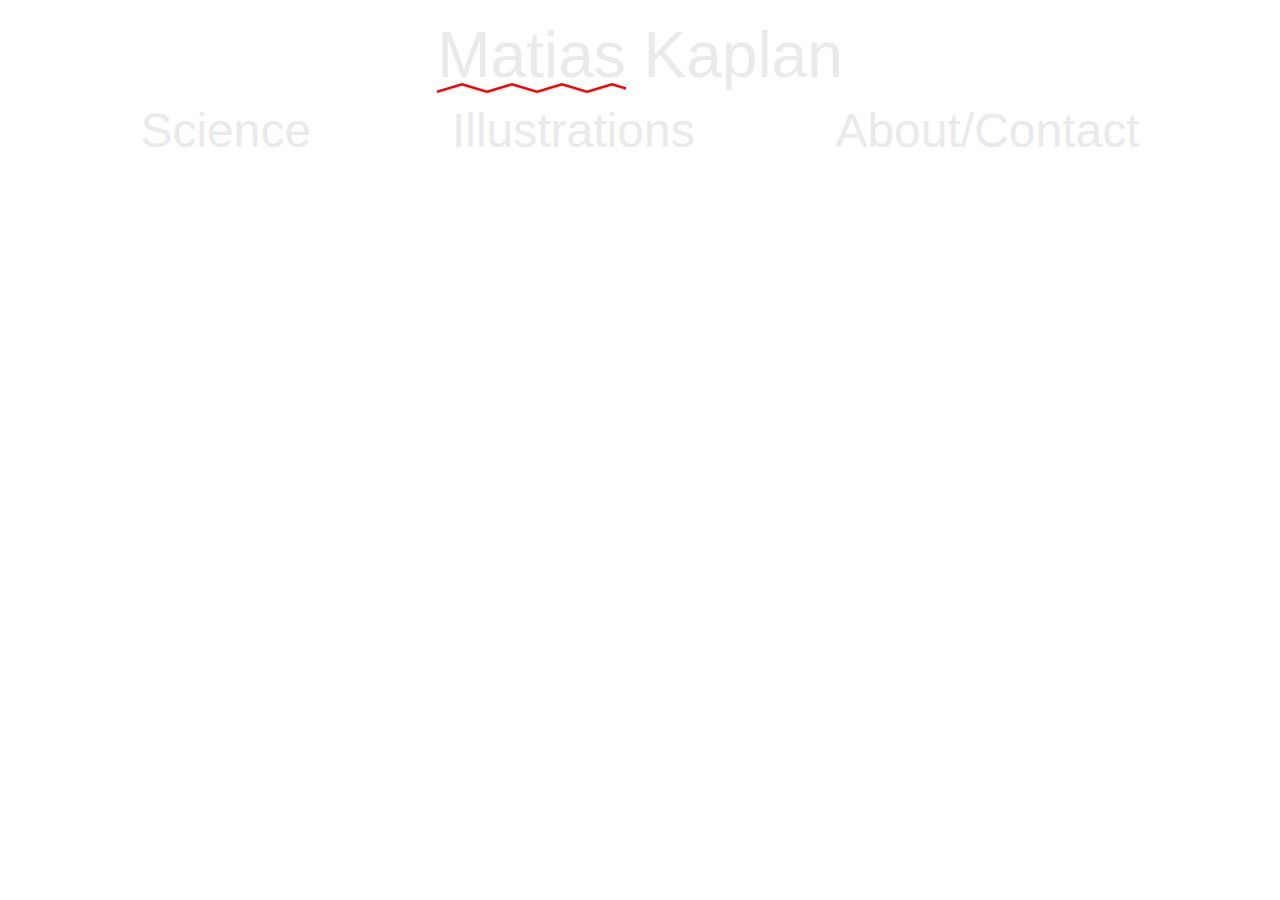
==== index.html @ 00e9eff0 "changed index" ====
<!DOCTYPE html>
<html lang="en">
<head>
  <title>Matias Kaplan</title>
  <meta charset="utf-8">
  <!-- Set up bootstrap -->
  <meta name="viewport" content="width=device-width, initial-scale=1">
  <link rel="stylesheet" href="https://maxcdn.bootstrapcdn.com/bootstrap/3.3.7/css/bootstrap.min.css">
  <script src="https://ajax.googleapis.com/ajax/libs/jquery/3.2.0/jquery.min.js"></script>
  <script src="https://maxcdn.bootstrapcdn.com/bootstrap/3.3.7/js/bootstrap.min.js"></script>
	<link rel="stylesheet" href="style.css" type="text/css" media="all">

</head>
<body>

<!-- Title -->
<div id="header" class="container-fluid bg-1 text-center">
  <h1><span class = "titleWobble"> Matias</span> Kaplan</h1>
</div>

<div class="container">
  <ul id="tabs" class="nav nav-pills nav-justified red">
    <li><a data-toggle="pill" href="#science">Science</a></li>
    <li><a data-toggle="pill" href="#illustration">Illustrations</a></li>
    <li><a data-toggle="pill" href="#about">About/Contact</a></li>
  </ul>


  <div id="contentBox" class="tab-content fluid content">
    <div id="about" class="tab-pane fade">
      <h2>About</h2>
      <p>I am a PhD student in the<a href="http://smolkelab.weebly.com"> Smolke lab</a> within the Stanford University Bioengineering department.</p>
      <p>My interests are synthetic biology, RNA, equity and justice.</p>
      <p>I helped cofound <a href="https://scienceactioncommittee.org">Science Action Committee</a> to organize scientists around political issues</p>
			<p>Email me at mtskpln @ gmail.com or follow me <a href="https://twitter.com/mtskpln">@mtskpln</a> on twitter</p>
    </div>
    <div id="science" class="tab-pane fade">
      <h2>Science</h2>
      <p>I work on ribozymes to better understand how RNA sequence affects function.</p>
			<p>I once made an <a href="https://amino-emoji.glitch.me">emoji translator</a> based off this <a href="https://twitter.com/JacobPhD/status/899082652690427905">tweet.</a></p>
      <p>Previously I worked on the structure and dynamics of Cas9 and AAV</p>
    </div>
    <div id="illustration" class="tab-pane fade">
      <h2>Illustrations</h2>
      <p>Structural biology allows us to view the molecular world of biology. These illustrations are created using structures found on the <a href="http://www.rcsb.org/pdb/home/home.do">Protein Data Bank.</a></p>
      <div class="container-fluid bg-3 text-center">
            <div class="row">
              <div class="col-sm-4">
                <h3>Translating Ribosome</h3>
                <img class="img-responsive-rounded" style="width:100%" src="ribosome.png" alt="ribosome">
              </div>
              <div class="col-sm-4">
                <h3>Hammerhead Ribozyme</h3>
                <img class="img-responsive-rounded" style="width:100%" src="HHRz.gif" alt="hammerhead ribozyme">
              </div>
              <div class="col-sm-4">
                <h3><em>S. pyogenes<em> Cas9</h3>
                <img class="img-responsive-rounded" style="width:100%" src="cas9.png" alt="Cas9">
              </div>
            </div>
          </div>
			<!-- <div class="container">
			  <img class="img-responsive-rounded" src="ribosome.png" alt="ribosome" width="480" height="270">
			</div> -->
    </div>
  </div>

</body>
</html>
---- style.css ----
ul {
    padding: 0;
		font-size: 3em;
		font-family: sans-serif;
		font: courier;
}

h1 {
  margin-bottom: 2rem;
	font-size: 4em;
	font-family: sans-serif;
  color: #eaeaea;
}

h2 {
  margin-bottom: 1em;
}

/*Behavior of pill navigation*/
.nav-pills > li.active > a, .nav-pills > li.active > a:focus {
    color: #f0e68c;
       background-color: transparent;
   		text-decoration: none;
   }

.nav-pills > li.active > a:hover {
   background-color: transparent;
   color: black;
}

.nav-pills > li > a:hover {
   background-color: transparent;
   color: black;
}

.nav-pills a{
  color: #eaeaea;
}

/*Wiggle underneath links*/
#contentBox a:hover
  {
        background-image: url("data:image/svg+xml;charset=utf8,%3Csvg id='Squiggle-svg' xmlns='http://www.w3.org/2000/svg' xmlns:xlink='http://www.w3.org/1999/xlink' xmlns:ev='http://www.w3.org/2001/xml-events' viewBox='0 0 20 4'%3E%3Cstyle type='text/css'%3E.st0{animation:shift .3s linear infinite;}@keyframes shift {from {transform:translateX(0);}to {transform:translateX(-100%);}}%3C/style%3E%3Cpath fill='none' stroke='%23F00' stroke-width='1' class='st0' d='M0,3.5 c 0,0,10,-3,10,-3 s 0,0,10,3 c 0,0,10,-3,10,-3 s 0,0,10,3'/%3E%3C/svg%3E");
        background-position: 0 90%;
        background-size: auto .4em;
        background-repeat: repeat-x;
        padding-bottom: 4px;
        text-decoration: none;
}

/*wiggles below name*/
span.titleWobble{
	background-image: url("data:image/svg+xml;charset=utf8,%3Csvg id='Squiggle-svg' xmlns='http://www.w3.org/2000/svg' xmlns:xlink='http://www.w3.org/1999/xlink' xmlns:ev='http://www.w3.org/2001/xml-events' viewBox='0 0 20 4'%3E%3Cstyle type='text/css'%3E}%3C/style%3E%3Cpath fill='none' stroke='%23F00' stroke-width='1' class='st0' d='M0,3.5 c 0,0,10,-3,10,-3 s 0,0,10,3 c 0,0,10,-3,10,-3 s 0,0,10,3'/%3E%3C/svg%3E");
	background-position: 0 1em;
	background-size: auto 10px;
	background-repeat: repeat-x;
	padding-bottom: .1em;
	text-decoration: none;
}

#contentBox{
  background-color: white;
}

#about{
  padding:2em;
}

#illustration{
  padding:2em;
}

#science{
  padding:2em;
}

#tabs{
  height: 2em;
}


html, body {
    margin: 0px;
    padding: 0px;
}
html {
    width:100%;
    height: 100%;
}

body{
  line-height: 1.4em;
  font-size: 16px;
  background: linear-gradient(42deg, #4dd8f4, #nv
    );
  background-size: 400% 400%;
  -webkit-animation: AnimationName 10s ease infinite;
  -moz-animation: AnimationName 10s ease infinite;
  animation: AnimationName 10s ease infinite;
}
@-webkit-keyframes AnimationName {
    0%{background-position:97% 0%}
    50%{background-position:4% 50%}
    100%{background-position:97% 0%}
}
@-moz-keyframes AnimationName {
    0%{background-position:97% 0%}
    50%{background-position:4% 50%}
    100%{background-position:97% 0%}
}
@keyframes AnimationName {
    0%{background-position:97% 0%}
    50%{background-position:4% 50%}
    100%{background-position:97% 0%}
}
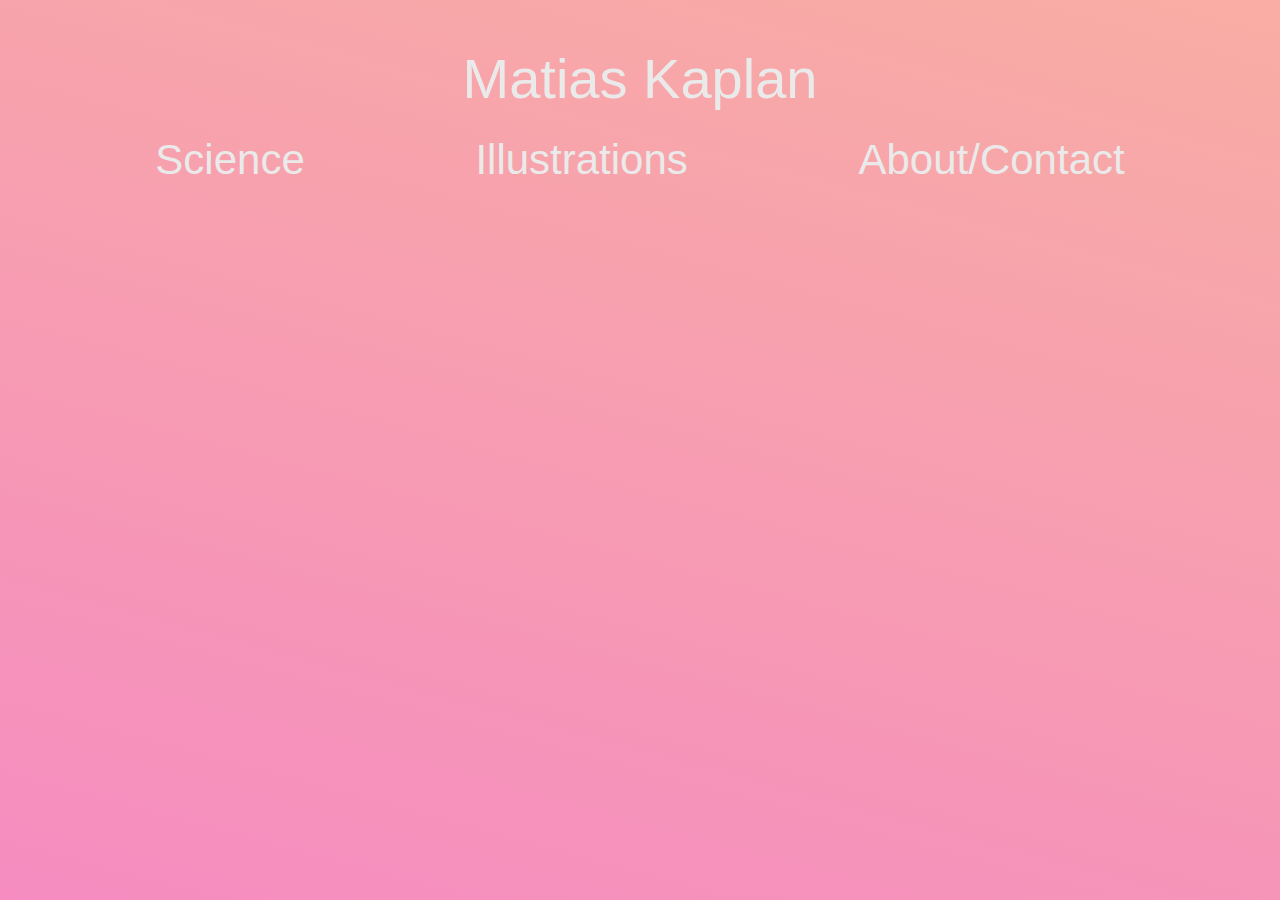
==== commit 2f7b3c72: "Update index.html" ====
--- a/index.html
+++ b/index.html
@@ -31,8 +31,7 @@
       <h2>About</h2>
       <p>I am a PhD student in the<a href="http://smolkelab.weebly.com"> Smolke lab</a> within the Stanford University Bioengineering department.</p>
       <p>My interests are synthetic biology, RNA, equity and justice.</p>
-      <p>I helped cofound <a href="https://scienceactioncommittee.org">Science Action Committee</a> to organize scientists around political issues</p>
-			<p>Email me at mtskpln @ gmail.com or follow me <a href="https://twitter.com/mtskpln">@mtskpln</a> on twitter</p>
+			<p>Email me at mtskpln @ gmail.com or follow me <a href="https://twitter.com/matias_kaplan">@matias_kaplan</a> on twitter</p>
     </div>
     <div id="science" class="tab-pane fade">
       <h2>Science</h2>
--- a/style.css
+++ b/style.css
@@ -6,14 +6,9 @@
 }
 
 h1 {
-  margin-bottom: 2rem;
 	font-size: 4em;
 	font-family: sans-serif;
   color: #eaeaea;
-}
-
-h2 {
-  margin-bottom: 1em;
 }
 
 /*Behavior of pill navigation*/
@@ -38,29 +33,15 @@
 }
 
 /*Wiggle underneath links*/
-#contentBox a:hover
-  {
-        background-image: url("data:image/svg+xml;charset=utf8,%3Csvg id='Squiggle-svg' xmlns='http://www.w3.org/2000/svg' xmlns:xlink='http://www.w3.org/1999/xlink' xmlns:ev='http://www.w3.org/2001/xml-events' viewBox='0 0 20 4'%3E%3Cstyle type='text/css'%3E.st0{animation:shift .3s linear infinite;}@keyframes shift {from {transform:translateX(0);}to {transform:translateX(-100%);}}%3C/style%3E%3Cpath fill='none' stroke='%23F00' stroke-width='1' class='st0' d='M0,3.5 c 0,0,10,-3,10,-3 s 0,0,10,3 c 0,0,10,-3,10,-3 s 0,0,10,3'/%3E%3C/svg%3E");
-        background-position: 0 90%;
-        background-size: auto .4em;
-        background-repeat: repeat-x;
-        padding-bottom: 4px;
-        text-decoration: none;
-}
 
-/*wiggles below name*/
-span.titleWobble{
-	background-image: url("data:image/svg+xml;charset=utf8,%3Csvg id='Squiggle-svg' xmlns='http://www.w3.org/2000/svg' xmlns:xlink='http://www.w3.org/1999/xlink' xmlns:ev='http://www.w3.org/2001/xml-events' viewBox='0 0 20 4'%3E%3Cstyle type='text/css'%3E}%3C/style%3E%3Cpath fill='none' stroke='%23F00' stroke-width='1' class='st0' d='M0,3.5 c 0,0,10,-3,10,-3 s 0,0,10,3 c 0,0,10,-3,10,-3 s 0,0,10,3'/%3E%3C/svg%3E");
-	background-position: 0 1em;
-	background-size: auto 10px;
-	background-repeat: repeat-x;
-	padding-bottom: .1em;
-	text-decoration: none;
+
+#header{
+	margin: 2em 0 0 0;
 }
 
 #contentBox{
   background-color: white;
-}
+  }
 
 #about{
   padding:2em;
@@ -73,12 +54,6 @@
 #science{
   padding:2em;
 }
-
-#tabs{
-  height: 2em;
-}
-
-
 html, body {
     margin: 0px;
     padding: 0px;
@@ -88,28 +63,32 @@
     height: 100%;
 }
 
+
 body{
-  line-height: 1.4em;
-  font-size: 16px;
-  background: linear-gradient(42deg, #4dd8f4, #nv
-    );
-  background-size: 400% 400%;
-  -webkit-animation: AnimationName 10s ease infinite;
-  -moz-animation: AnimationName 10s ease infinite;
-  animation: AnimationName 10s ease infinite;
+  background: linear-gradient(15deg, #4dd8f4, #F477D2, #fcdb7c);
+  background-size: 600% 600%;
+  -webkit-animation: AnimationName 30s ease infinite;
+  -moz-animation: AnimationName 30s ease infinite;
+  -o-animation: AnimationName 30s ease infinite;
+  animation: AnimationName 30s ease infinite;
 }
 @-webkit-keyframes AnimationName {
-    0%{background-position:97% 0%}
-    50%{background-position:4% 50%}
-    100%{background-position:97% 0%}
+    0%{background-position:30% 0%}
+    50%{background-position:71% 100%}
+    100%{background-position:30% 0%}
 }
 @-moz-keyframes AnimationName {
-    0%{background-position:97% 0%}
-    50%{background-position:4% 50%}
-    100%{background-position:97% 0%}
+    0%{background-position:30% 0%}
+    50%{background-position:71% 100%}
+    100%{background-position:30% 0%}
+}
+@-o-keyframes AnimationName {
+    0%{background-position:30% 0%}
+    50%{background-position:71% 100%}
+    100%{background-position:30% 0%}
 }
 @keyframes AnimationName {
-    0%{background-position:97% 0%}
-    50%{background-position:4% 50%}
-    100%{background-position:97% 0%}
+    0%{background-position:30% 0%}
+    50%{background-position:71% 100%}
+    100%{background-position:30% 0%}
 }
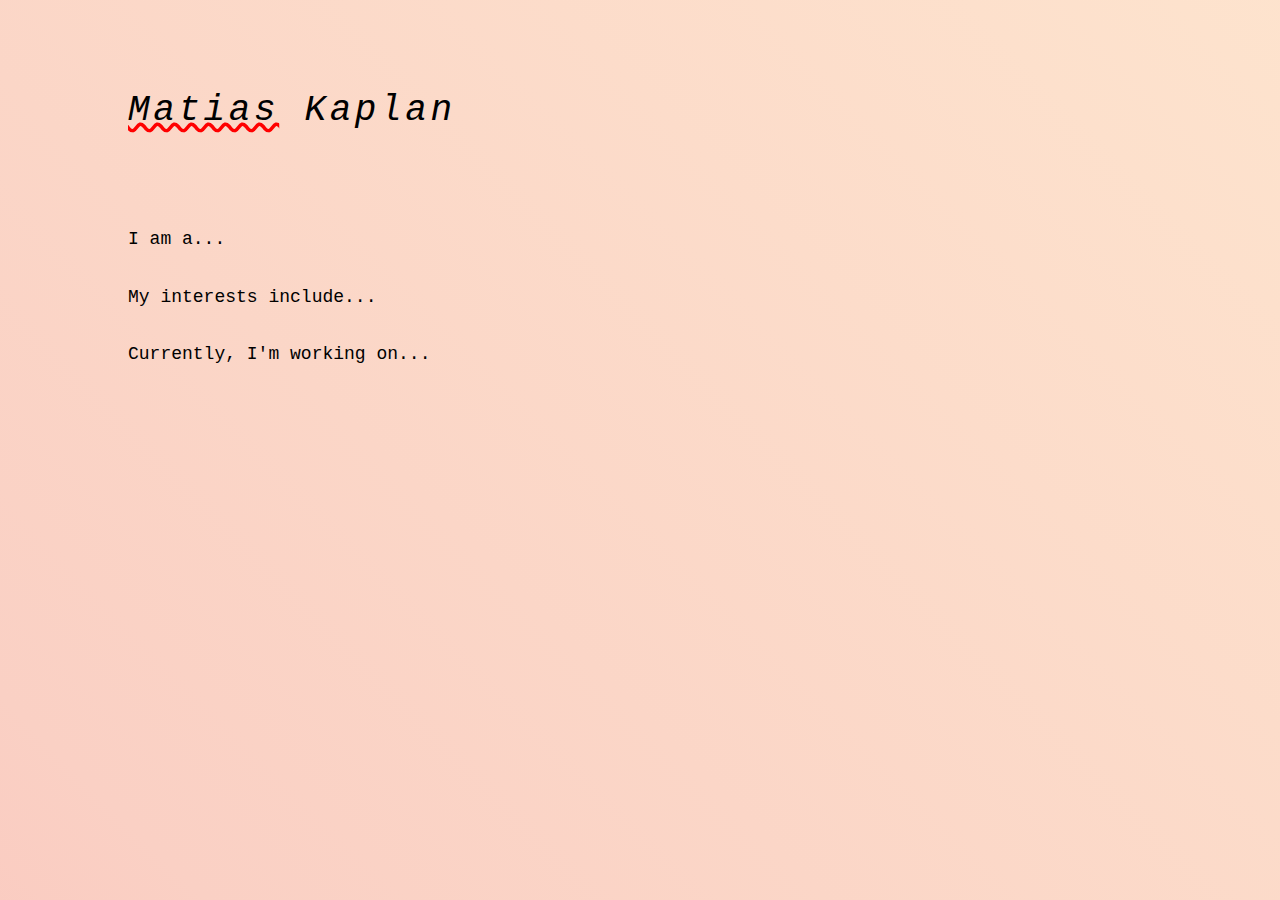
==== commit 972effec: "updated site" ====
--- a/index.html
+++ b/index.html
@@ -1,68 +1,67 @@
 <!DOCTYPE html>
 <html lang="en">
 <head>
-  <title>Matias Kaplan</title>
-  <meta charset="utf-8">
-  <!-- Set up bootstrap -->
-  <meta name="viewport" content="width=device-width, initial-scale=1">
-  <link rel="stylesheet" href="https://maxcdn.bootstrapcdn.com/bootstrap/3.3.7/css/bootstrap.min.css">
-  <script src="https://ajax.googleapis.com/ajax/libs/jquery/3.2.0/jquery.min.js"></script>
-  <script src="https://maxcdn.bootstrapcdn.com/bootstrap/3.3.7/js/bootstrap.min.js"></script>
-	<link rel="stylesheet" href="style.css" type="text/css" media="all">
-
+    <meta charset="UTF-8">
+    <meta name="viewport" content="width=device-width, initial-scale=1.0">
+    <title>Matias Kaplan</title>
+    <style>
+        body, html {
+            margin: 0;
+            padding: 0;
+            font-family: Arial, sans-serif;
+            height: 100%;
+            width: 100%;
+        }
+        .gradient-background {
+            background: linear-gradient(45deg, #ff9a9e, #fad0c4, #ffecd2, #fcb69f);
+            background-size: 400% 400%;
+            animation: gradient 15s ease infinite;
+            height: 100vh;
+            width: 100vw;
+            position: relative; /* Added for absolute positioning of child */
+        }
+        @keyframes gradient {
+            0% {background-position: 0% 50%;}
+            50% {background-position: 100% 50%;}
+            100% {background-position: 0% 50%;}
+        }
+        .name {
+            font-family: 'Courier', monospace;
+            font-style: italic;
+            color: black;
+            font-size: 36px;
+            letter-spacing: 0.1em;
+            position: absolute;
+            top: 10%;
+            left: 10%;
+        }
+        .underline {
+            text-decoration: underline wavy red;
+        }
+        .about-me {
+            font-family: 'Courier', monospace;
+            color: black;
+            font-size: 18px;
+            line-height: 1.6;
+            position: absolute;
+            top: 25%;
+            left: 10%;
+            width: 60%;
+            max-width: 600px;
+        }
+    </style>
 </head>
 <body>
-
-<!-- Title -->
-<div id="header" class="container-fluid bg-1 text-center">
-  <h1><span class = "titleWobble"> Matias</span> Kaplan</h1>
-</div>
-
-<div class="container">
-  <ul id="tabs" class="nav nav-pills nav-justified red">
-    <li><a data-toggle="pill" href="#science">Science</a></li>
-    <li><a data-toggle="pill" href="#illustration">Illustrations</a></li>
-    <li><a data-toggle="pill" href="#about">About/Contact</a></li>
-  </ul>
-
-
-  <div id="contentBox" class="tab-content fluid content">
-    <div id="about" class="tab-pane fade">
-      <h2>About</h2>
-      <p>I am a PhD student in the<a href="http://smolkelab.weebly.com"> Smolke lab</a> within the Stanford University Bioengineering department.</p>
-      <p>My interests are synthetic biology, RNA, equity and justice.</p>
-			<p>Email me at mtskpln @ gmail.com or follow me <a href="https://twitter.com/matias_kaplan">@matias_kaplan</a> on twitter</p>
+    <div class="gradient-background">
+        <div class="name"><span class="underline">Matias</span> Kaplan</div>
+        <div class="about-me">
+            <!-- Add your about me content here -->
+            I am a...
+            <br><br>
+            My interests include...
+            <br><br>
+            Currently, I'm working on...
+        </div>
     </div>
-    <div id="science" class="tab-pane fade">
-      <h2>Science</h2>
-      <p>I work on ribozymes to better understand how RNA sequence affects function.</p>
-			<p>I once made an <a href="https://amino-emoji.glitch.me">emoji translator</a> based off this <a href="https://twitter.com/JacobPhD/status/899082652690427905">tweet.</a></p>
-      <p>Previously I worked on the structure and dynamics of Cas9 and AAV</p>
-    </div>
-    <div id="illustration" class="tab-pane fade">
-      <h2>Illustrations</h2>
-      <p>Structural biology allows us to view the molecular world of biology. These illustrations are created using structures found on the <a href="http://www.rcsb.org/pdb/home/home.do">Protein Data Bank.</a></p>
-      <div class="container-fluid bg-3 text-center">
-            <div class="row">
-              <div class="col-sm-4">
-                <h3>Translating Ribosome</h3>
-                <img class="img-responsive-rounded" style="width:100%" src="ribosome.png" alt="ribosome">
-              </div>
-              <div class="col-sm-4">
-                <h3>Hammerhead Ribozyme</h3>
-                <img class="img-responsive-rounded" style="width:100%" src="HHRz.gif" alt="hammerhead ribozyme">
-              </div>
-              <div class="col-sm-4">
-                <h3><em>S. pyogenes<em> Cas9</h3>
-                <img class="img-responsive-rounded" style="width:100%" src="cas9.png" alt="Cas9">
-              </div>
-            </div>
-          </div>
-			<!-- <div class="container">
-			  <img class="img-responsive-rounded" src="ribosome.png" alt="ribosome" width="480" height="270">
-			</div> -->
-    </div>
-  </div>
-
 </body>
 </html>
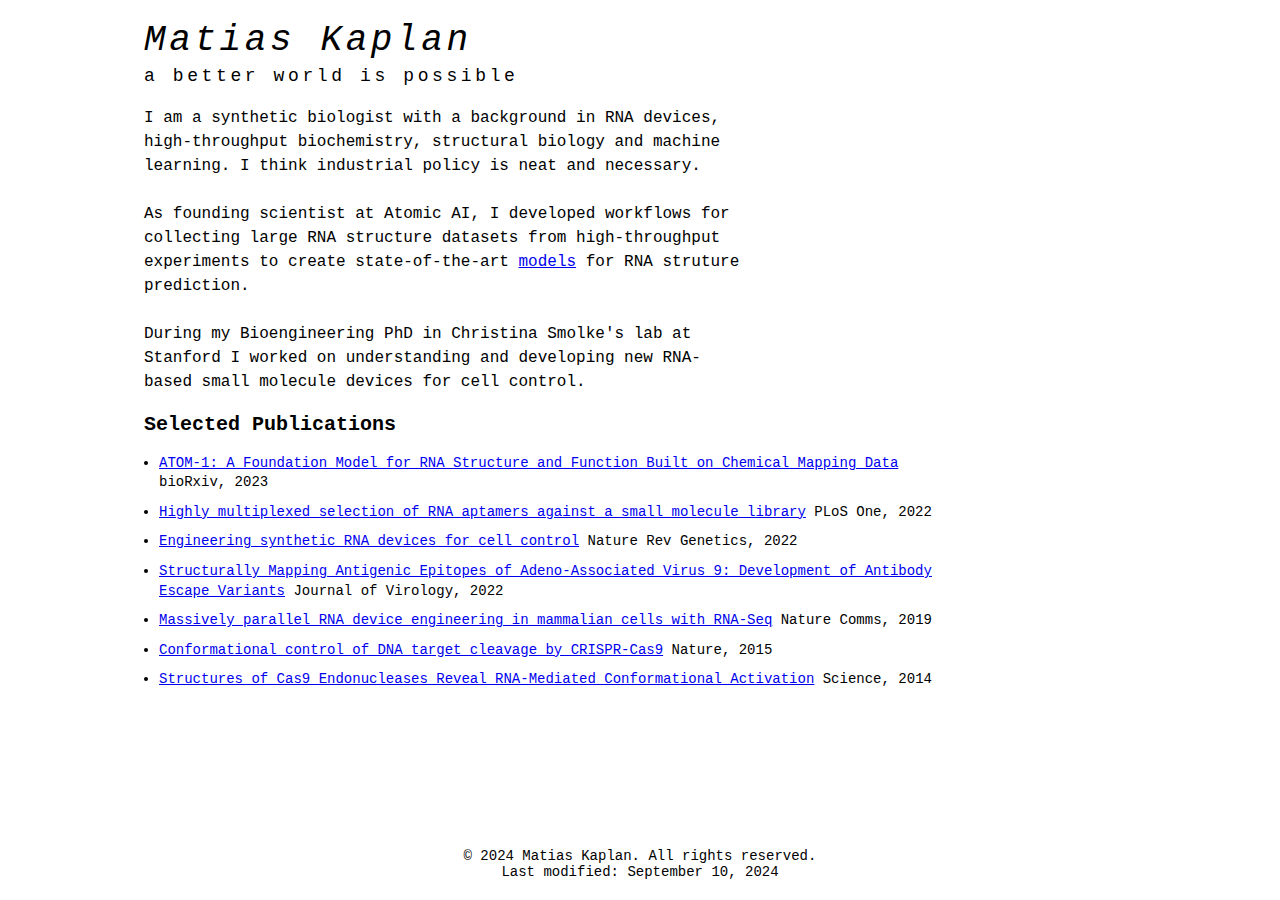
==== commit aa2cd4bd: "finished site" ====
--- a/index.html
+++ b/index.html
@@ -4,26 +4,38 @@
     <meta charset="UTF-8">
     <meta name="viewport" content="width=device-width, initial-scale=1.0">
     <title>Matias Kaplan</title>
+    <link rel="icon" type="image/png" href="hhrz.gif">
     <style>
+        :root {
+            --gradient-active: 1; /* Set to 1 to enable gradient, 0 to disable */
+            --solid-background: #fad0c4; /* Solid color when gradient is off */
+        }
         body, html {
             margin: 0;
             padding: 0;
             font-family: Arial, sans-serif;
-            height: 100%;
+            min-height: 100vh;
             width: 100%;
+            overflow-x: hidden; /* Prevent horizontal scrolling */
         }
         .gradient-background {
+            min-height: 100vh;
+            width: 100%;
+            background: var(--solid-background);
             background: linear-gradient(45deg, #ff9a9e, #fad0c4, #ffecd2, #fcb69f);
+            background: var(--gradient-active, linear-gradient(45deg, #ff9a9e, #fad0c4, #ffecd2, #fcb69f));
             background-size: 400% 400%;
-            animation: gradient 15s ease infinite;
-            height: 100vh;
-            width: 100vw;
-            position: relative; /* Added for absolute positioning of child */
+            animation: var(--gradient-active, gradient 15s ease infinite, none);
+            position: relative;
+            padding: 20px;
+            box-sizing: border-box;
+            display: flex;
+            flex-direction: column;
         }
-        @keyframes gradient {
-            0% {background-position: 0% 50%;}
-            50% {background-position: 100% 50%;}
-            100% {background-position: 0% 50%;}
+        .content {
+            flex: 1;
+            position: relative;
+            padding-bottom: 60px; /* Space for footer */
         }
         .name {
             font-family: 'Courier', monospace;
@@ -31,36 +43,95 @@
             color: black;
             font-size: 36px;
             letter-spacing: 0.1em;
-            position: absolute;
+            margin-bottom: 20px;
+            position: relative;
             top: 10%;
             left: 10%;
         }
-        .underline {
-            text-decoration: underline wavy red;
+        .tagline {
+            font-size: 18px; /* Reduced from 36px */
+            font-style: normal; 
+            letter-spacing: monospace; /* Reset letter-spacing */
+            margin-top: 5px; /* Add some space between taglines */
         }
         .about-me {
             font-family: 'Courier', monospace;
             color: black;
-            font-size: 18px;
-            line-height: 1.6;
-            position: absolute;
-            top: 25%;
+            font-size: 16px;
+            line-height: 1.5;
+            position: relative;
+            top: 15%;
             left: 10%;
             width: 60%;
             max-width: 600px;
+        }
+        .publications {
+            font-family: 'Courier', monospace;
+            color: black;
+            font-size: 14px;
+            line-height: 1.4;
+            position: relative;
+            top: 20%;
+            left: 10%;
+            width: 80%;
+            max-width: 800px;
+        }
+        .publications h2 {
+            font-size: 20px; /* Reduced from 24px */
+            margin-bottom: 15px; /* Reduced from 20px */
+        }
+        .publications ul {
+            padding-left: 15px; /* Reduced from 20px */
+        }
+        .publications li {
+            margin-bottom: 10px; /* Reduced from 15px */
+        }
+        .footer {
+            font-family: 'Courier', monospace;
+            color: black;
+            font-size: 14px;
+            text-align: center;
+            position: absolute;
+            bottom: 10px;
+            left: 0;
+            width: 100%;
+            padding: 10px 0;
         }
     </style>
 </head>
 <body>
     <div class="gradient-background">
-        <div class="name"><span class="underline">Matias</span> Kaplan</div>
-        <div class="about-me">
-            <!-- Add your about me content here -->
-            I am a...
-            <br><br>
-            My interests include...
-            <br><br>
-            Currently, I'm working on...
+        <div class="content">
+            <div class="name">
+                Matias Kaplan
+                <div class="tagline">a better world is possible</div>
+                <!-- <div class="tagline">climate solutions through science</div> -->
+            </div>
+            <div class="about-me">
+                I am a synthetic biologist with a background in RNA devices, high-throughput biochemistry, structural biology and machine learning. I think industrial policy is neat and necessary. 
+                <br><br>
+                As founding scientist at Atomic AI, I developed workflows for collecting large RNA structure datasets from high-throughput experiments to create state-of-the-art <a href="https://www.biorxiv.org/content/10.1101/2023.12.13.571579v1" > models</a> for RNA struture prediction. 
+                <br><br>
+                During my Bioengineering PhD in Christina Smolke's lab at Stanford I worked on understanding and developing new RNA-based small molecule devices for cell control. 
+            </div>
+            <div class="publications">
+                <h2>Selected Publications</h2>
+                <ul>
+                    <li><a href="https://www.biorxiv.org/content/10.1101/2023.12.13.571579v1">ATOM‐1: A Foundation Model for RNA Structure and Function Built on Chemical Mapping Data</a> bioRxiv, 2023</li>
+                    <li><a href=" doi.org/10.1371/journal.pone.0273381">                Highly multiplexed selection of RNA aptamers against a small molecule library</a> PLoS One, 2022</li>
+                    <li><a href="doi.org/10.1038/s41576‐021‐00436‐7">                Engineering synthetic RNA devices for cell control</a> Nature Rev Genetics, 2022</li>
+                    <li><a href="doi.org/10.1128/JVI.01251‐21"> Structurally Mapping Antigenic Epitopes of Adeno‐Associated Virus 9: Development of Antibody Escape Variants</a> Journal of Virology, 2022</li>
+                    <li><a href="doi.org/10.1038/s41467‐019‐12334‐y">                Massively parallel RNA device engineering in mammalian cells with RNA‐Seq</a> Nature Comms, 2019</li>
+                    <li><a href="doi.org/10.1038/nature15544">                Conformational control of DNA target cleavage by CRISPR‐Cas9</a> Nature, 2015</li>
+                    <li><a href="doi.org/10.1126/science.1247997">                Structures of Cas9 Endonucleases Reveal RNA‐Mediated Conformational Activation</a> Science, 2014</li>
+
+                </ul>
+            </div>
+        </div>
+        <div class="footer">
+            &copy; 2024 Matias Kaplan. All rights reserved.
+            <br>
+            Last modified: September 10, 2024
         </div>
     </div>
 </body>
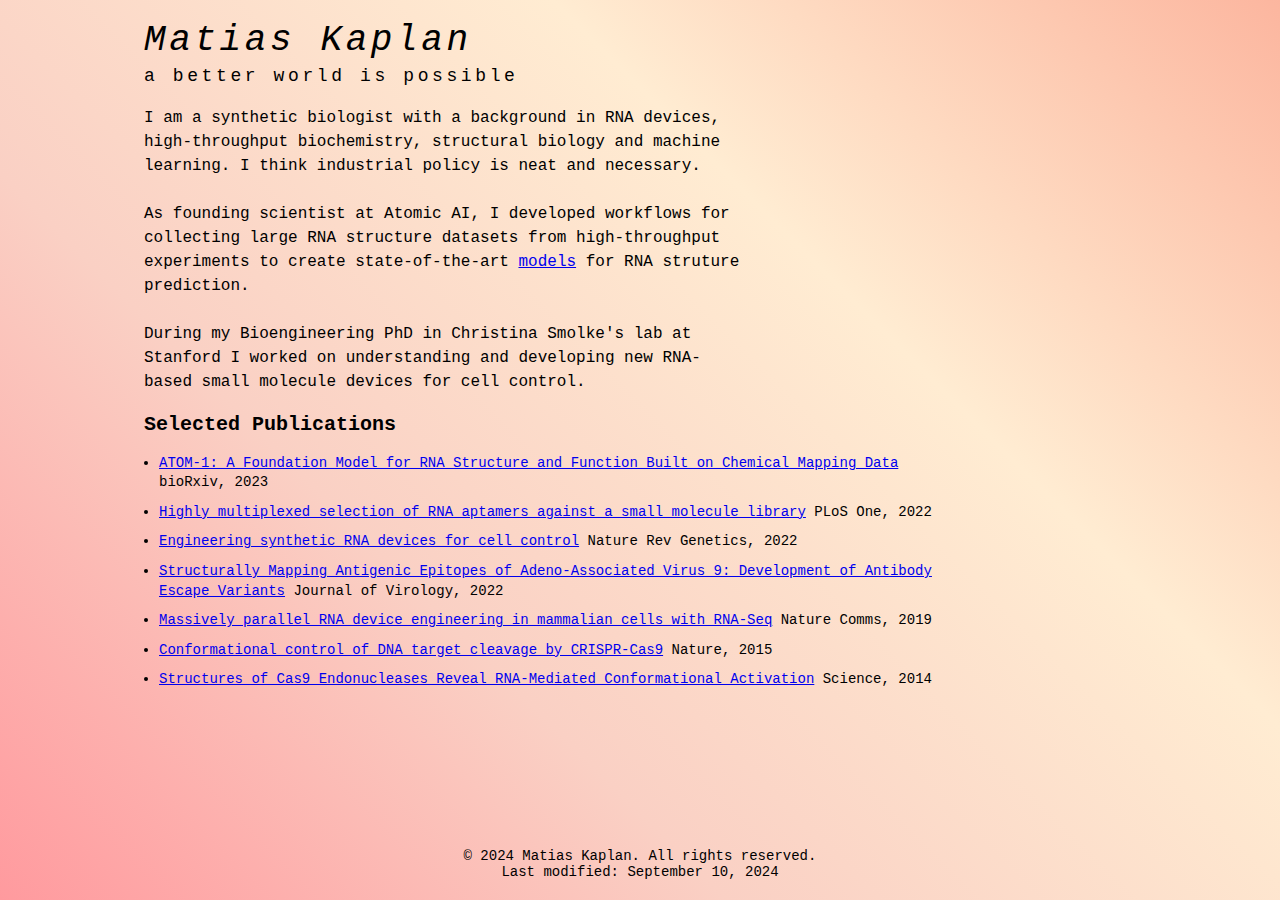
==== commit ac53b605: "add static gradient" ====
--- a/index.html
+++ b/index.html
@@ -7,7 +7,7 @@
     <link rel="icon" type="image/png" href="hhrz.gif">
     <style>
         :root {
-            --gradient-active: 1; /* Set to 1 to enable gradient, 0 to disable */
+            --gradient-active: 1; /* Set to 1 to enable gradient */
             --solid-background: #fad0c4; /* Solid color when gradient is off */
         }
         body, html {
@@ -21,11 +21,8 @@
         .gradient-background {
             min-height: 100vh;
             width: 100%;
-            background: var(--solid-background);
             background: linear-gradient(45deg, #ff9a9e, #fad0c4, #ffecd2, #fcb69f);
-            background: var(--gradient-active, linear-gradient(45deg, #ff9a9e, #fad0c4, #ffecd2, #fcb69f));
-            background-size: 400% 400%;
-            animation: var(--gradient-active, gradient 15s ease infinite, none);
+            background-size: 100% 100%; /* Changed from 400% 400% */
             position: relative;
             padding: 20px;
             box-sizing: border-box;
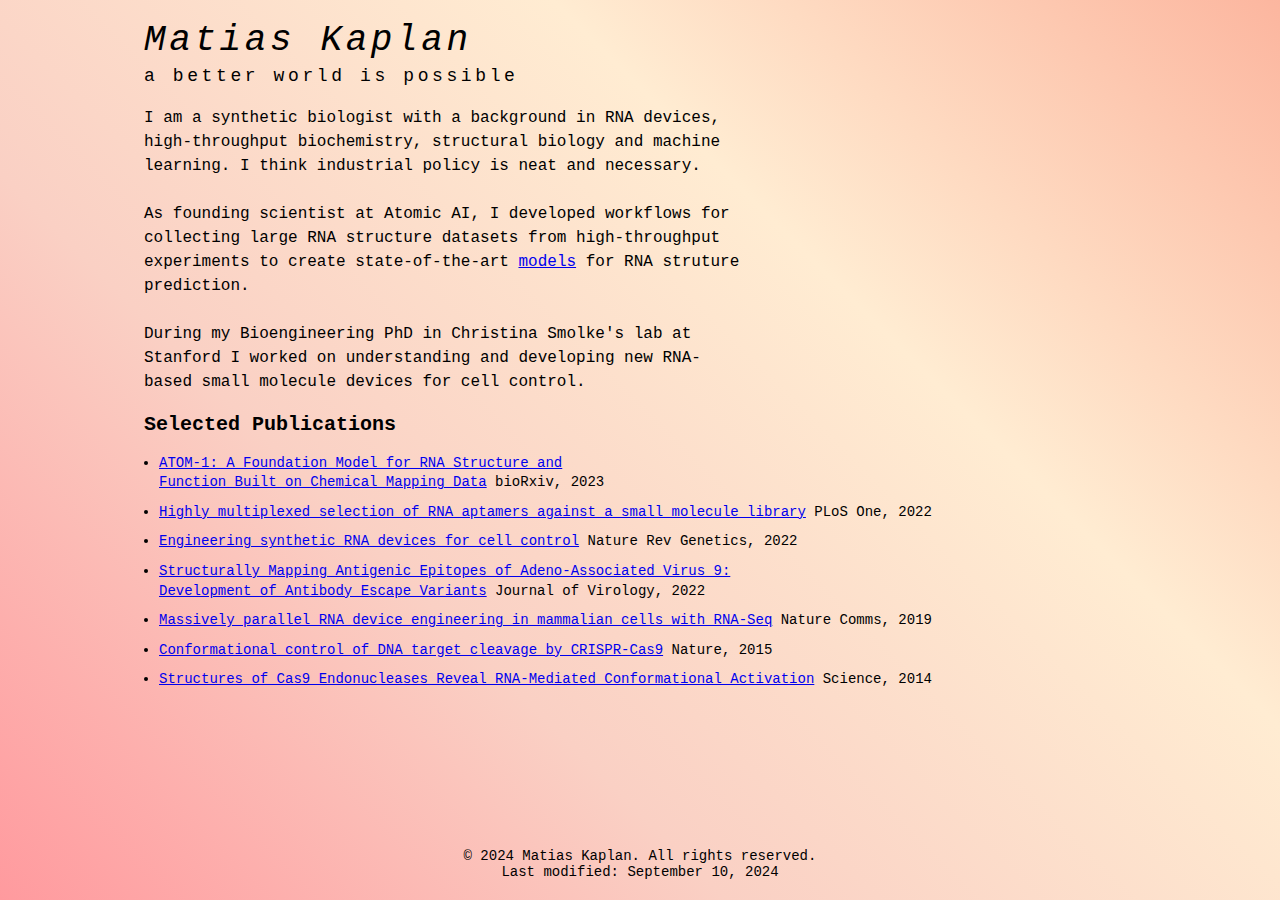
==== commit bb88387a: "added in CSS textwrap balance" ====
--- a/index.html
+++ b/index.html
@@ -4,7 +4,7 @@
     <meta charset="UTF-8">
     <meta name="viewport" content="width=device-width, initial-scale=1.0">
     <title>Matias Kaplan</title>
-    <link rel="icon" type="image/png" href="hhrz.gif">
+    <link rel="icon" type="image/png" href="HHRz.gif">
     <style>
         :root {
             --gradient-active: 1; /* Set to 1 to enable gradient */
@@ -61,6 +61,7 @@
             left: 10%;
             width: 60%;
             max-width: 600px;
+            text-wrap: balance;
         }
         .publications {
             font-family: 'Courier', monospace;
@@ -72,6 +73,7 @@
             left: 10%;
             width: 80%;
             max-width: 800px;
+            text-wrap: balance;
         }
         .publications h2 {
             font-size: 20px; /* Reduced from 24px */
@@ -82,6 +84,9 @@
         }
         .publications li {
             margin-bottom: 10px; /* Reduced from 15px */
+        }
+        .publications p {
+            text-wrap: balance;
         }
         .footer {
             font-family: 'Courier', monospace;
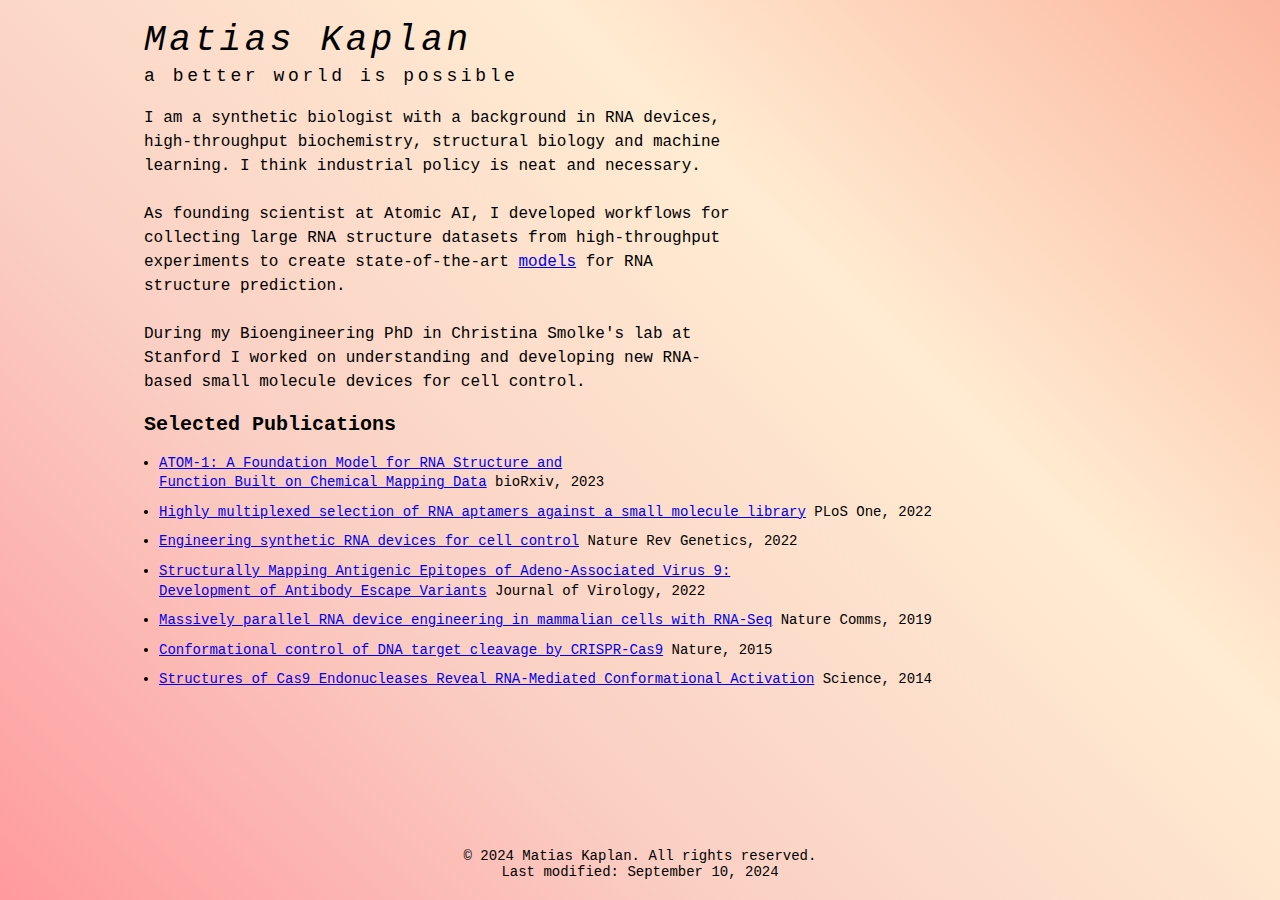
==== commit 3387c88a: "Update index.html" ====
--- a/index.html
+++ b/index.html
@@ -112,7 +112,7 @@
             <div class="about-me">
                 I am a synthetic biologist with a background in RNA devices, high-throughput biochemistry, structural biology and machine learning. I think industrial policy is neat and necessary. 
                 <br><br>
-                As founding scientist at Atomic AI, I developed workflows for collecting large RNA structure datasets from high-throughput experiments to create state-of-the-art <a href="https://www.biorxiv.org/content/10.1101/2023.12.13.571579v1" > models</a> for RNA struture prediction. 
+                As founding scientist at Atomic AI, I developed workflows for collecting large RNA structure datasets from high-throughput experiments to create state-of-the-art <a href="https://www.biorxiv.org/content/10.1101/2023.12.13.571579v1" > models</a> for RNA structure prediction. 
                 <br><br>
                 During my Bioengineering PhD in Christina Smolke's lab at Stanford I worked on understanding and developing new RNA-based small molecule devices for cell control. 
             </div>
